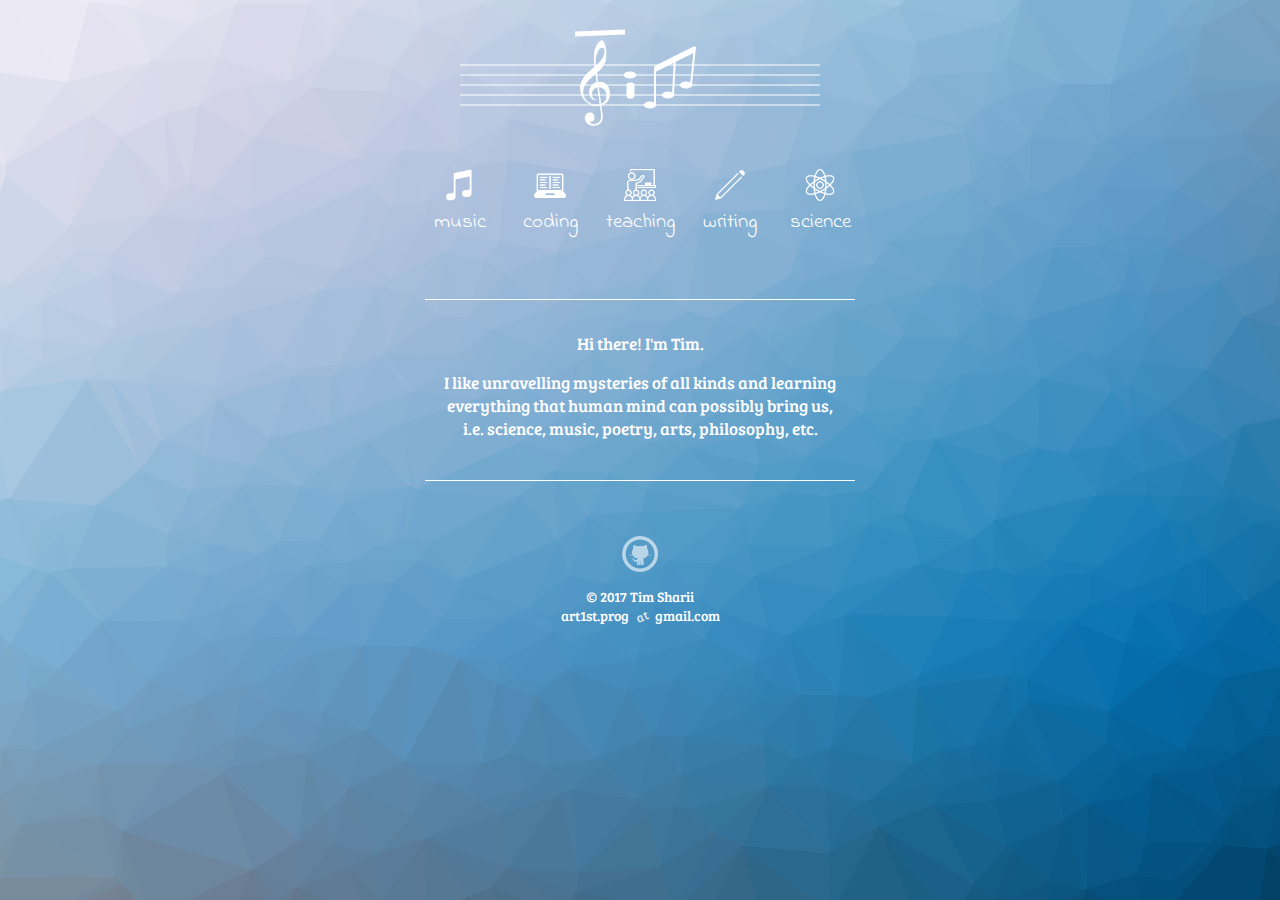
==== index.html @ 225fd145 "show email address" ====
<!DOCTYPE html>
<html>
<head>
    <meta charset="utf-8" />
    <title>ar1st0cratic pages</title>
    <link rel="icon" type="image/png" href="https://avatars0.githubusercontent.com/u/11902122?v=4&s=100">
    <link href="https://fonts.googleapis.com/css?family=Indie+Flower" rel="stylesheet" />
    <link href="https://fonts.googleapis.com/css?family=Bree+Serif" rel="stylesheet" /> 
    <link rel="stylesheet" type="text/css" href="static/css/index.css" />
    <script type="text/javascript" src="static/js/index.js"></script>
    <script>
        window.onload = createActivities;
    </script>
</head>
<body>
<div class="vertical-center">
    <img src="static/logo.svg" id="logo" />
    <div id="container">
        <div id="main" />
    </div>
    <div id="desc"></div>
    <a href="https://github.com/ar1st0crat">
        <img src="static/images/github.png" id="github" alt="github.com/ar1st0crat"/>
    </a>
    <div id="about">
        &copy; 2017 Tim Sharii<br/>
        art1st.prog<span id="filler">at</span>gmail.com
    </div>
</div>
</body>
</html>
---- static/css/index.css ----
@import url("main.css");

#container {
    align-content: center;
    align-items: center;
    font-family: 'Indie Flower', cursive;
    font-size: 1.3em;
    color: white;
}

.main-icon {
    margin: 5px -5px -5px -5px;
    width: 100px;
    height: 100px;
    text-align: center;
    vertical-align: middle;
    border-top-left-radius: 50%;
    border-top-right-radius: 50%;
    border-bottom-left-radius: 50%;
    border-bottom-right-radius: 50%;
    display: inline-block;
}

.main-icon:hover {
    background-color: rgba(250,254,251,0.15);
    cursor: pointer;
}

.main-icon img {
    padding-top: 15px;
    margin-bottom: -25px;
    width: 32px;
    height: 32px;
}

#desc {
    width: 400px;
    height: 150px;
    margin: 50px auto;
    padding: 15px;
    color: white;
    border-top: 1px solid;
    border-bottom: 1px solid;
    border-color: white;
    font-family: 'Bree Serif';
    font-size:  0.8em;
}

.language {
    width: 90px;
    height: 90px;
    margin: 25px 20px 15px 20px;
}

q {
    color: rgb(255,220,200);
    font-size: 1.2em;
}
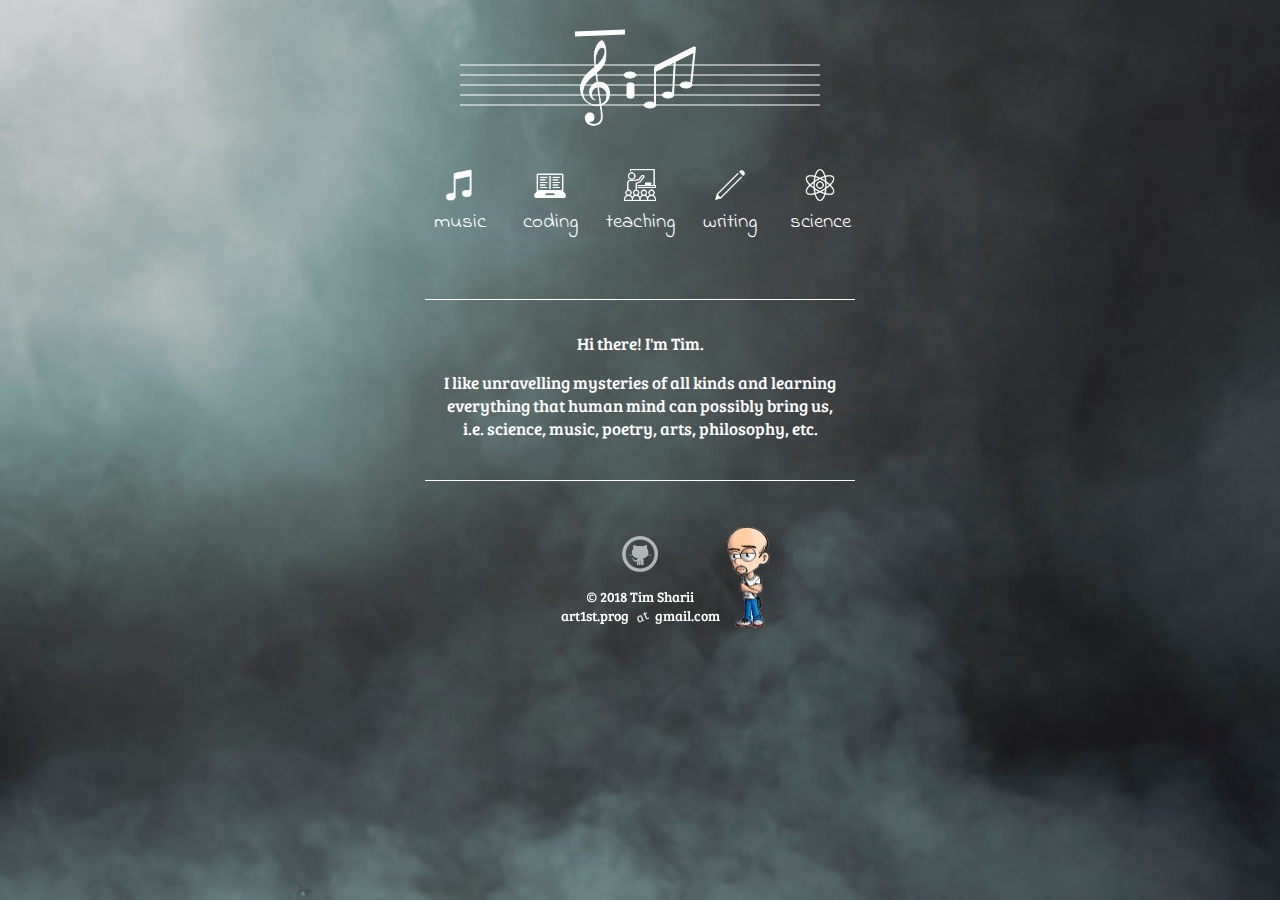
==== commit 40465d4a: "update site 2018" ====
--- a/index.html
+++ b/index.html
@@ -13,18 +13,21 @@
     </script>
 </head>
 <body>
-<div class="vertical-center">
+<div>
     <img src="static/logo.svg" id="logo" />
     <div id="container">
         <div id="main" />
     </div>
     <div id="desc"></div>
-    <a href="https://github.com/ar1st0crat">
-        <img src="static/images/github.png" id="github" alt="github.com/ar1st0crat"/>
-    </a>
-    <div id="about">
-        &copy; 2017 Tim Sharii<br/>
-        art1st.prog<span id="filler">at</span>gmail.com
+    <div id="links">
+        <a href="https://github.com/ar1st0crat">
+            <img src="static/images/github.png" id="github" alt="github.com/ar1st0crat"/>
+        </a>
+        <div id="about">
+            &copy; 2018 Tim Sharii<br/>
+            art1st.prog<span id="filler">at</span>gmail.com
+        </div>
+        <img id="photo" src="static/images/me.png" />
     </div>
 </div>
 </body>
--- a/static/css/index.css
+++ b/static/css/index.css
@@ -46,6 +46,21 @@
     font-size:  0.8em;
 }
 
+#links {
+    position: fixed;
+    width: 340px;
+    height: 300px;
+    left: 50%;
+    transform: translateX(-50%);
+}
+
+#photo {
+     position: absolute;
+     top: -6px;
+     left: 255px;
+     height: 105px;
+}
+
 .language {
     width: 90px;
     height: 90px;
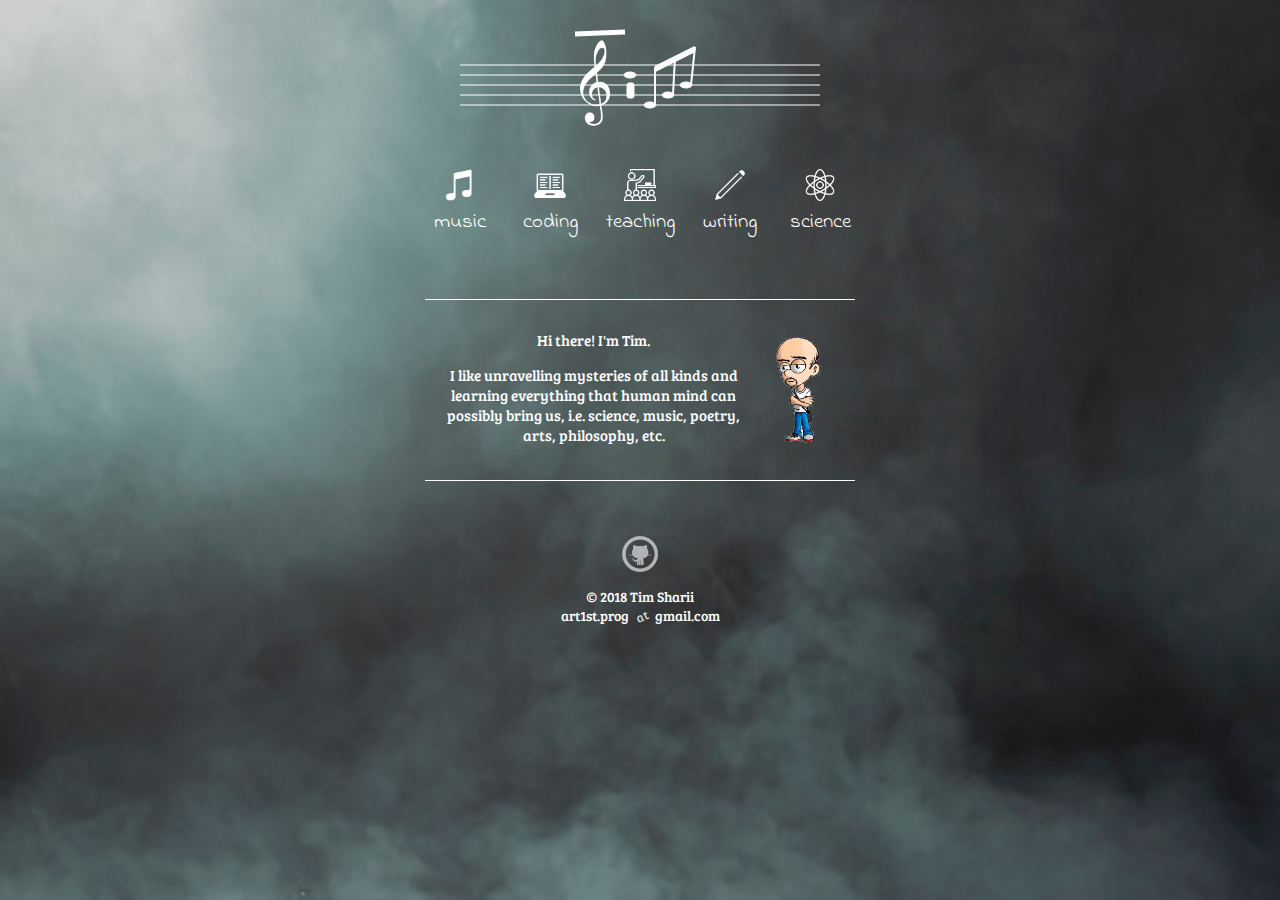
==== commit 966e4770: "update site 2018 once again" ====
--- a/index.html
+++ b/index.html
@@ -19,7 +19,7 @@
         <div id="main" />
     </div>
     <div id="desc"></div>
-    <div id="links">
+    <div>
         <a href="https://github.com/ar1st0crat">
             <img src="static/images/github.png" id="github" alt="github.com/ar1st0crat"/>
         </a>
@@ -27,7 +27,6 @@
             &copy; 2018 Tim Sharii<br/>
             art1st.prog<span id="filler">at</span>gmail.com
         </div>
-        <img id="photo" src="static/images/me.png" />
     </div>
 </div>
 </body>
--- a/static/css/index.css
+++ b/static/css/index.css
@@ -46,19 +46,17 @@
     font-size:  0.8em;
 }
 
-#links {
-    position: fixed;
-    width: 340px;
-    height: 300px;
-    left: 50%;
-    transform: translateX(-50%);
+#aboutme {
+    display: flex;
+    flex-direction: row;
+    font-size:  0.9em;
 }
 
 #photo {
-     position: absolute;
-     top: -6px;
-     left: 255px;
-     height: 105px;
+     height: 110px;
+     margin-left: 27px;
+     margin-right: 17px;
+     margin-top: 20px;
 }
 
 .language {
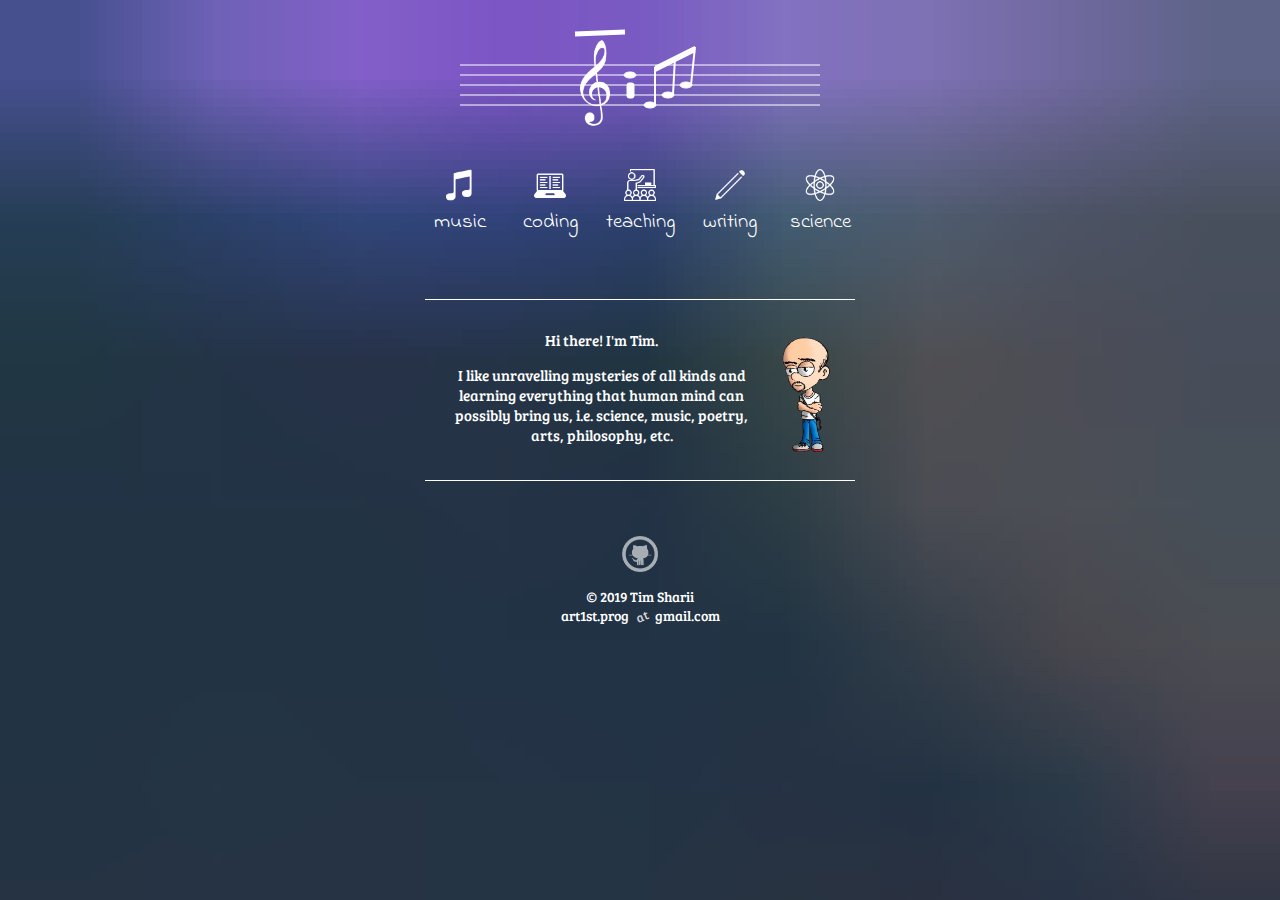
==== commit 86626008: "Happy New Year! ;-)" ====
--- a/index.html
+++ b/index.html
@@ -24,7 +24,7 @@
             <img src="static/images/github.png" id="github" alt="github.com/ar1st0crat"/>
         </a>
         <div id="about">
-            &copy; 2018 Tim Sharii<br/>
+            &copy; 2019 Tim Sharii<br/>
             art1st.prog<span id="filler">at</span>gmail.com
         </div>
     </div>
--- a/static/css/index.css
+++ b/static/css/index.css
@@ -53,10 +53,33 @@
 }
 
 #photo {
-     height: 110px;
-     margin-left: 27px;
-     margin-right: 17px;
+     height: 120px;
+     margin-left: 17px;
      margin-top: 20px;
+     background: url('../images/me.png');
+     background-size: contain;
+     background-repeat: no-repeat;
+}
+
+#photo_copyright {
+    visibility: hidden;
+    border-radius: 15px;
+    width: 50px;
+    height: 40px;
+    padding: 5px;
+    margin-top: -50px;
+    font-size: 0.8em;
+}
+
+#photo_copyright a {
+    display: block;
+    margin-top: 2px;
+    color: #F9B303;
+}
+
+#photo:hover #photo_copyright {
+    visibility: visible;
+    background: rgba(100, 100, 100, 0.7);
 }
 
 .language {
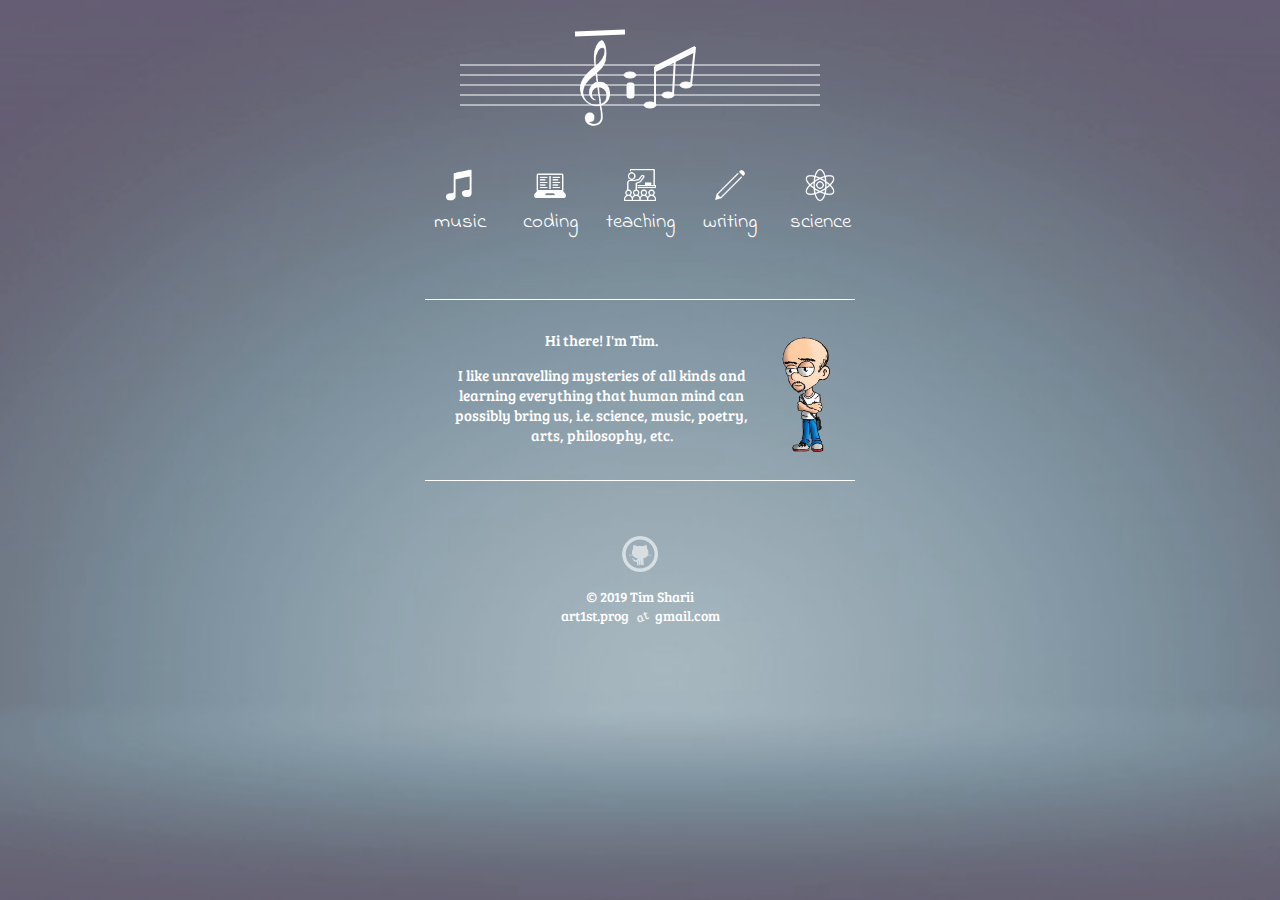
==== commit 7d5b96dc: "add viewport meta tag for better look on mobile devices" ====
--- a/index.html
+++ b/index.html
@@ -2,6 +2,7 @@
 <html>
 <head>
     <meta charset="utf-8" />
+    <meta name="viewport" content="width=480, initial-scale=0.75, user-scalable=no">
     <title>ar1st0cratic pages</title>
     <link rel="icon" type="image/png" href="https://avatars0.githubusercontent.com/u/11902122?v=4&s=100">
     <link href="https://fonts.googleapis.com/css?family=Indie+Flower" rel="stylesheet" />
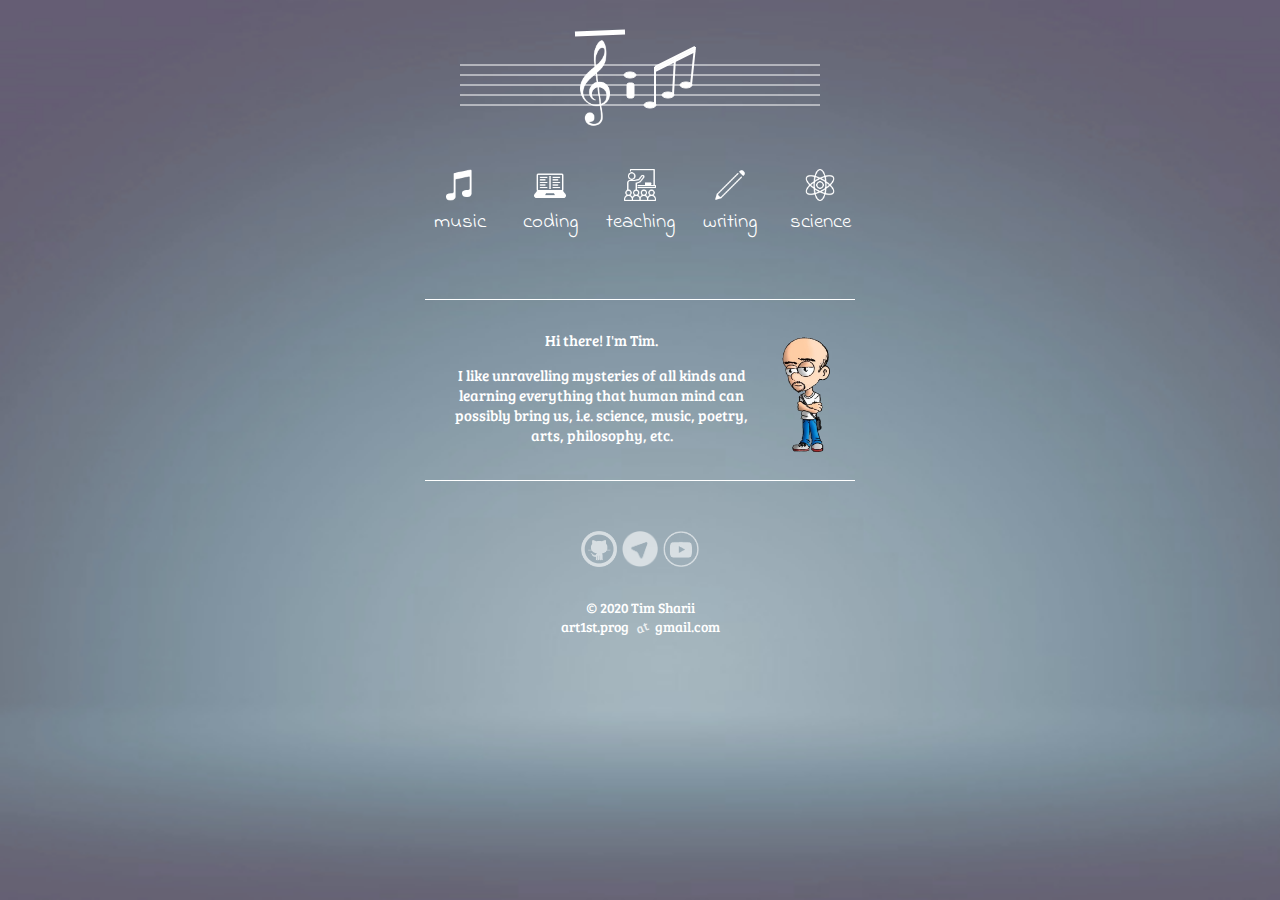
==== commit d6525c20: "add some social links and two papers" ====
--- a/index.html
+++ b/index.html
@@ -21,11 +21,13 @@
     </div>
     <div id="desc"></div>
     <div>
-        <a href="https://github.com/ar1st0crat">
-            <img src="static/images/github.png" id="github" alt="github.com/ar1st0crat"/>
-        </a>
+        <p>
+            <a href="https://github.com/ar1st0crat"><img src="static/images/github.png" class="social" alt="github.com/ar1st0crat" /></a>
+            <a href="https://t.me/tim_sharii"><img src="static/images/telegram.png" class="social" alt="t.me/tim_sharii" /></a>
+            <a href="https://www.youtube.com/channel/UC32I_hakQDYMZ0wWzEm3tIA"><img src="static/images/youtube.png" class="social" alt="channel" /></a>
+        </p>
         <div id="about">
-            &copy; 2019 Tim Sharii<br/>
+            &copy; 2020 Tim Sharii<br/>
             art1st.prog<span id="filler">at</span>gmail.com
         </div>
     </div>
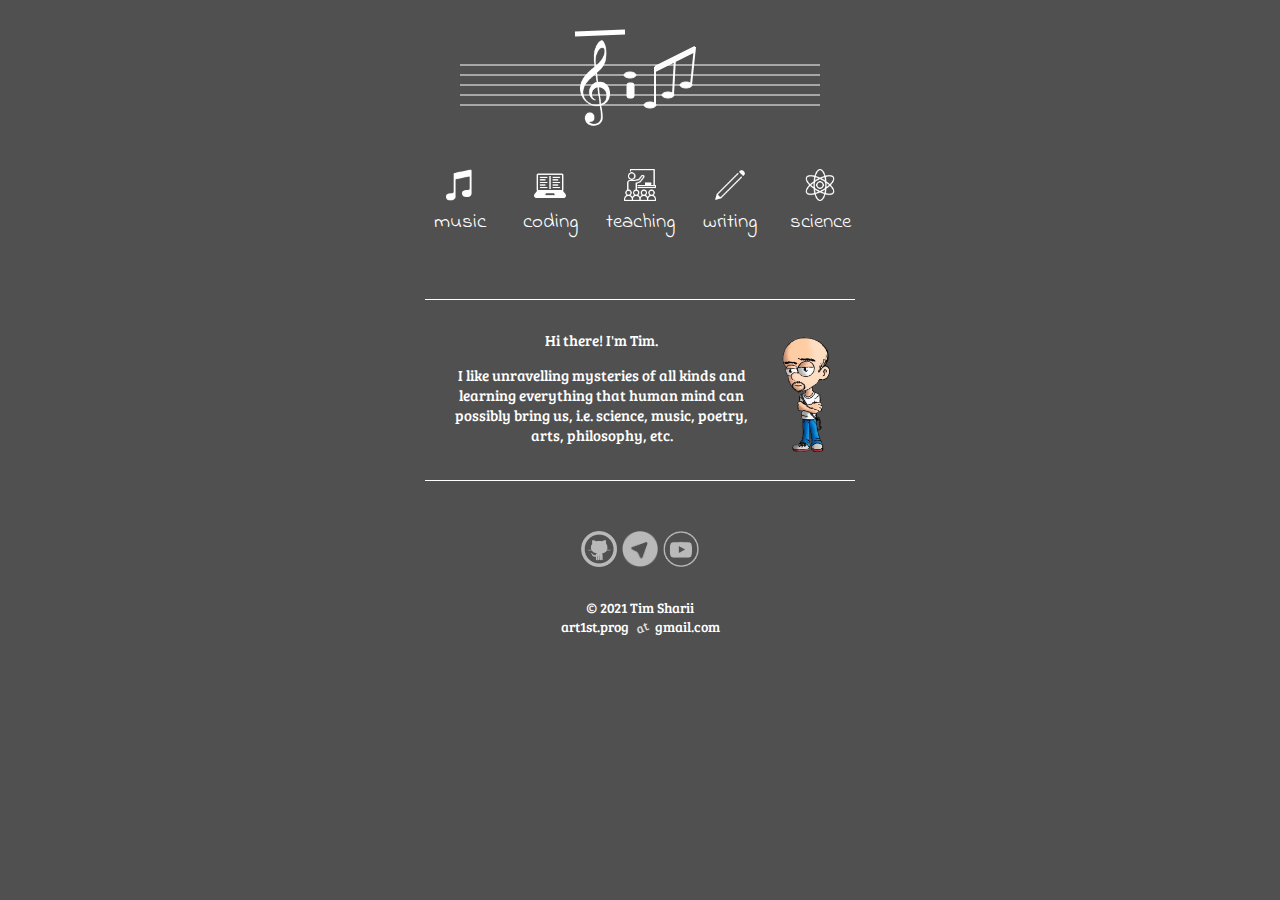
==== commit c05e339c: "2021 update" ====
--- a/index.html
+++ b/index.html
@@ -27,7 +27,7 @@
             <a href="https://www.youtube.com/channel/UC32I_hakQDYMZ0wWzEm3tIA"><img src="static/images/youtube.png" class="social" alt="channel" /></a>
         </p>
         <div id="about">
-            &copy; 2020 Tim Sharii<br/>
+            &copy; 2021 Tim Sharii<br/>
             art1st.prog<span id="filler">at</span>gmail.com
         </div>
     </div>
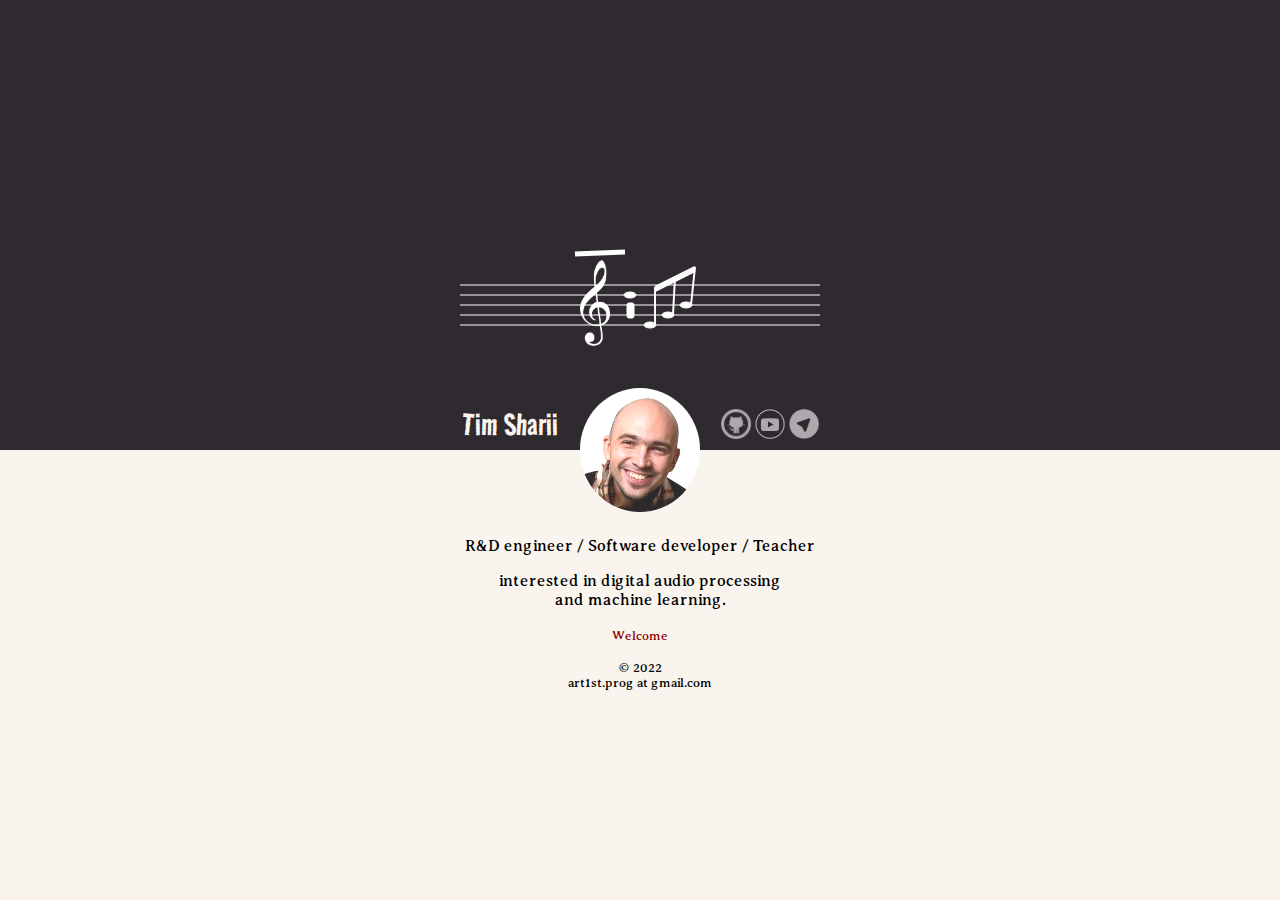
==== commit e744fcab: "update index page" ====
--- a/index.html
+++ b/index.html
@@ -1,36 +1,136 @@
 <!DOCTYPE html>
 <html>
 <head>
-    <meta charset="utf-8" />
-    <meta name="viewport" content="width=480, initial-scale=0.75, user-scalable=no">
-    <title>ar1st0cratic pages</title>
-    <link rel="icon" type="image/png" href="https://avatars0.githubusercontent.com/u/11902122?v=4&s=100">
-    <link href="https://fonts.googleapis.com/css?family=Indie+Flower" rel="stylesheet" />
-    <link href="https://fonts.googleapis.com/css?family=Bree+Serif" rel="stylesheet" /> 
-    <link rel="stylesheet" type="text/css" href="static/css/index.css" />
-    <script type="text/javascript" src="static/js/index.js"></script>
-    <script>
-        window.onload = createActivities;
-    </script>
+  <meta charset="utf-8" />
+  <meta name="viewport" content="width=380, initial-scale=0.84, user-scalable=no">
+  <link rel="icon" type="image/png" href="https://avatars0.githubusercontent.com/u/11902122?v=4&s=100">
+  <title>Tim Sharii</title>
+  <style type="text/css">
+
+    html, body {
+      padding: 0;
+      margin: 0;
+      height: 100%;
+      background-color: #F9F4ED;
+      font-family: "Averia Serif Libre";
+      text-align: center;
+    }
+
+    ::-moz-selection { 
+      color: #8a8a9a;
+      background: none;
+    }
+
+    ::selection { 
+      color: #8a8a9a;
+      background: none;
+    }
+
+    a:link, a:visited {
+      color: #920202;
+      text-decoration: none;
+    }
+
+    header {
+      height: 50vh;
+      background-color: #2f2a2f;
+      text-align: center;
+      display: flex;
+      margin: 0 auto;
+    }
+
+    #main {
+      height: 50vh;
+      background-color: #F9F4ED;
+    }
+
+    #main img {
+      border-radius: 50%;
+      margin-top: -62px;
+      margin-bottom: 20px;
+    }
+
+    #main div {
+        width: 360px;
+        left: 50%;
+        transform: translateX(-50%);
+        position: absolute;
+    }
+
+    #upper {
+      width: 420px;
+      left: 50%;
+      transform: translateX(-50%);
+      align-self: flex-end;
+      margin-bottom: 80px;
+      position: absolute;
+      text-align: center;
+    }
+
+    #links {
+      margin-left: 260px;
+      margin-bottom: -74px;
+    }
+
+    .social {
+      width: 30px;
+      height: 30px;
+      opacity: 0.6;
+      cursor: pointer;
+    }
+
+    .social:hover {
+      opacity: 1;
+    }
+
+    #name {
+      color: #F9F4ED;
+      margin-top: 34px;
+      margin-bottom: -51px;
+      font-size: 36px;
+      margin-left: -260px;
+      font-family: "Road Rage";
+    }
+
+    #copyright {
+      font-size: 0.8em;
+    }
+
+  </style>
+  <link rel="preconnect" href="https://fonts.googleapis.com">
+  <link rel="preconnect" href="https://fonts.gstatic.com" crossorigin>
+  <link href="https://fonts.googleapis.com/css2?family=Averia+Serif+Libre:wght@300&family=Road+Rage&display=swap" rel="stylesheet">
 </head>
 <body>
-<div>
-    <img src="static/logo.svg" id="logo" />
-    <div id="container">
-        <div id="main" />
+  <header>
+    <div id="upper">
+      <img src="static/logo.svg" width="400" />
+      <div id="name">
+        Tim Sharii
+      </div>
+      <p id="links">
+        <a href="https://github.com/ar1st0crat"><img src="static/images/github.png" class="social" alt="github.com/ar1st0crat" /></a>
+        <a href="https://www.youtube.com/channel/UC32I_hakQDYMZ0wWzEm3tIA"><img src="static/images/youtube.png" class="social" alt="Youtube channel" /></a>
+        <a href="https://t.me/tim_sharii"><img src="static/images/telegram.png" class="social" alt="t.me/tim_sharii" /></a>
+      </p>
     </div>
-    <div id="desc"></div>
+  </header>
+  <div id="main">
+    <img src="static/images/pic.png" height="124" />
     <div>
-        <p>
-            <a href="https://github.com/ar1st0crat"><img src="static/images/github.png" class="social" alt="github.com/ar1st0crat" /></a>
-            <a href="https://t.me/tim_sharii"><img src="static/images/telegram.png" class="social" alt="t.me/tim_sharii" /></a>
-            <a href="https://www.youtube.com/channel/UC32I_hakQDYMZ0wWzEm3tIA"><img src="static/images/youtube.png" class="social" alt="channel" /></a>
-        </p>
-        <div id="about">
-            &copy; 2021 Tim Sharii<br/>
-            art1st.prog<span id="filler">at</span>gmail.com
-        </div>
+      R&amp;D engineer /
+      Software developer /
+      Teacher 
+      <p>interested in digital audio processing <br/> and machine learning.</p>
+      <p>
+        <a href="welcome.html" style="font-size: 0.8em">Welcome</a>
+      </p>
+      <div id="copyright">
+        &copy; 2022 <br/> 
+        art1st.prog at gmail.com
+      </div>
     </div>
+  </div>
 </div>
 </body>
 </html>